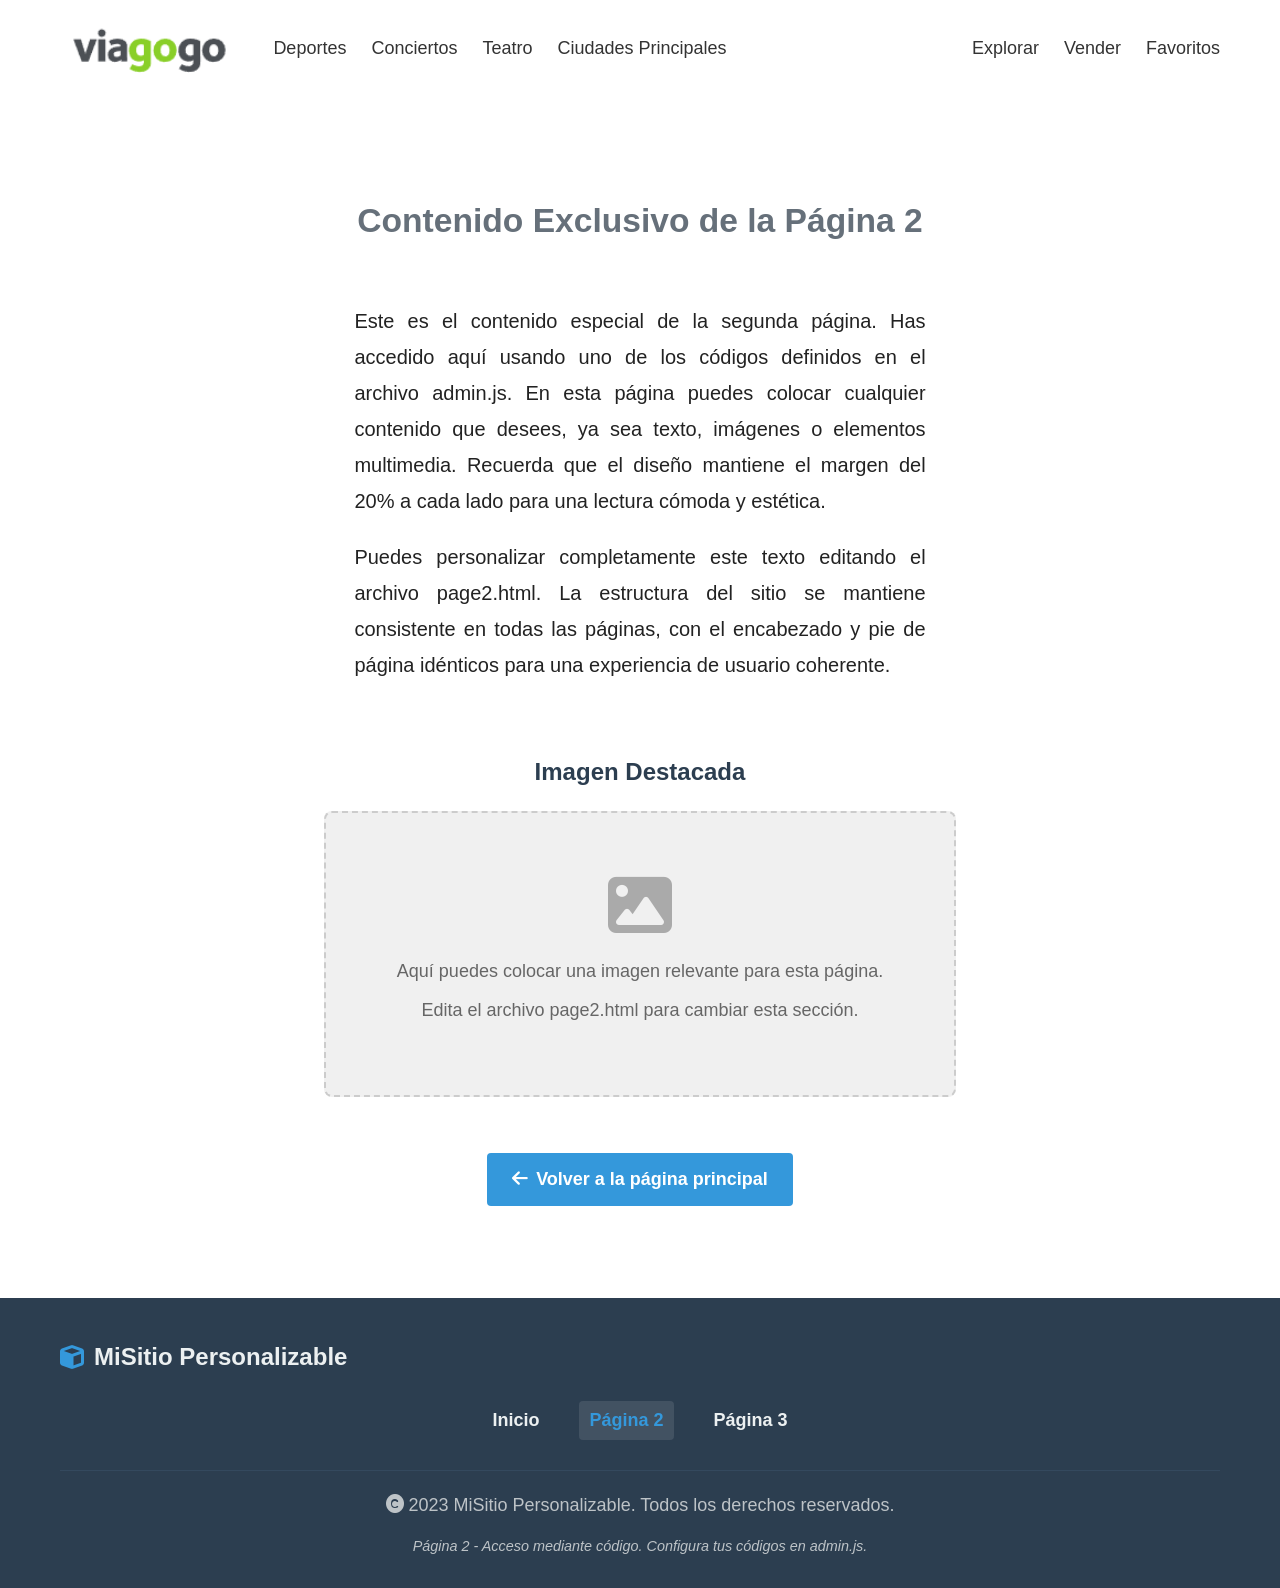
==== 2page.html @ 19bab99e "first commit" ====
<!DOCTYPE html>
<html lang="es">
<head>
    <meta charset="UTF-8">
    <meta name="viewport" content="width=device-width, initial-scale=1.0">
    <title>Página 2 - Mi Sitio Personalizable</title>
    <link rel="stylesheet" href="assets/css/style.css">
    <link rel="stylesheet" href="assets/css/big.css">
    <link rel="stylesheet" href="https://cdnjs.cloudflare.com/ajax/libs/font-awesome/6.4.0/css/all.min.css">
</head>
<body>
    <!-- Encabezado -->
    <header class="header">
        <div class="nav-left">
            <a href="index.html"><img src="assets/img/Logo.png" alt="viagogo Logo" class="logo-image"></a>
            <a href="#">Deportes</a>
            <a href="#">Conciertos</a>
            <a href="#">Teatro</a>
            <a href="#">Ciudades Principales</a>
        </div>
        <div class="nav-right">
            <a href="#">Explorar</a>
            <a href="#">Vender</a>
            <a href="#">Favoritos</a>
        </div>
    </header>

    <!-- Área principal -->
    <main class="main-content">
        <section class="customizable-section">
            
            <!-- Área para el párrafo central -->
            <div class="paragraph-container">
                <h1>Contenido Exclusivo de la Página 2</h1>
                <div class="paragraph-area">
                    <p>Este es el contenido especial de la segunda página. Has accedido aquí usando uno de los códigos definidos en el archivo admin.js. En esta página puedes colocar cualquier contenido que desees, ya sea texto, imágenes o elementos multimedia. Recuerda que el diseño mantiene el margen del 20% a cada lado para una lectura cómoda y estética.</p>
                    
                    <p>Puedes personalizar completamente este texto editando el archivo page2.html. La estructura del sitio se mantiene consistente en todas las páginas, con el encabezado y pie de página idénticos para una experiencia de usuario coherente.</p>
                </div>
                
                <!-- Imagen -->
                <div class="image-container">
                    <h3>Imagen Destacada</h3>
                    <div class="image-placeholder">
                        <i class="fas fa-image"></i>
                        <p>Aquí puedes colocar una imagen relevante para esta página.</p>
                        <p>Edita el archivo page2.html para cambiar esta sección.</p>
                    </div>
                </div>
            </div>
            
            <!-- Enlace de regreso -->
            <div class="back-link">
                <a href="index.html"><i class="fas fa-arrow-left"></i> Volver a la página principal</a>
            </div>
        </section>
    </main>

    <!-- Pie de página -->
    <footer class="footer">
        <div class="footer-content">
            <div class="footer-logo">
                <i class="fas fa-cube"></i>
                <span>MiSitio Personalizable</span>
            </div>
            <div class="footer-links">
                <a href="index.html">Inicio</a>
                <a href="2page.html" class="active">Página 2</a>
                <a href="3page.html" id="page3Link">Página 3</a>
            </div>
            <div class="footer-info">
                <p><i class="fas fa-copyright"></i> 2023 MiSitio Personalizable. Todos los derechos reservados.</p>
                <p class="footer-note">Página 2 - Acceso mediante código. Configura tus códigos en admin.js.</p>
            </div>
        </div>
    </footer>

    <script src="assets/js/index.js"></script>
</body>
</html>
---- assets/css/style.css ----
/* Logo imagen en header */
body {
    font-family: "Segoe UI Emoji", "Apple Color Emoji", "Noto Color Emoji", sans-serif;
}

.logo-image {
    height: 40px;
    width: auto;
    display: block;
    margin-right: 18px;
}

.nav-left a:first-child {
    display: flex;
    align-items: center;
    padding: 0;
}

/* Reset básico */
* {
    margin: 0;
    padding: 0;
    box-sizing: border-box;
    font-family: 'Segoe UI', Tahoma, Geneva, Verdana, sans-serif;
}

body {
    background-color: #ffffff;
    color: #222222;
    line-height: 1.6;
}

/* HEADER - Encabezado con sombra */
.header {
    background-color: #ffffff;
    /* Color editable - cambia este valor */
    position: sticky;
    top: 0;
    z-index: 100;
    padding: 15px 50px;
}

* {
    margin: 0;
    padding: 0;
    box-sizing: border-box;
    font-family: Arial, sans-serif;
}

.header {
    display: flex;
    justify-content: space-between;
    align-items: center;
    padding: 12px 40px;
    background-color: #ffffff;
}

.nav-left,
.nav-right {
    display: flex;
    align-items: center;
    gap: 25px;
}

.header a {
    text-decoration: none;
    color: #333;
    font-size: 15px;
    transition: color 0.2s ease;
}

.header a:hover {
    color: #000;
    font-weight: 500;
}

.header-content {
    max-width: 1200px;
    margin: 0 auto;
    display: flex;
    justify-content: space-between;
    align-items: center;
    padding: 0 20px;
}

@media (max-width: 768px) {
    .header {
        flex-direction: column;
        gap: 15px;
    }

    .nav-left,
    .nav-right {
        flex-wrap: wrap;
        justify-content: center;
    }
}

/* Logo */
.logo {
    display: flex;
    align-items: center;
    gap: 10px;
    color: white;
    font-size: 1.8rem;
    font-weight: 700;
}

.logo i {
    font-size: 2rem;
    color: #3498db;
}

/* CONTENIDO PRINCIPAL */
.main-content {
    max-width: 1200px;
    margin: 0px auto;
    padding: 0 20px;
}

.customizable-section {
    background-color: white;
    padding: 20px;
    margin-bottom: 40px;
}

.customizable-section h1 {
    color: #2c3e50;
    margin-bottom: 20px;
    text-align: center;
    font-size: 2.2rem;
}



/* CONTENEDOR DEL PÁRRAFO */
.paragraph-container {
    margin: 40px 0;
}

.paragraph-container h1 {
    color: #66707a;
    margin-bottom: 25px;
    text-align: center;
    font-size: 1.8rem;
}

/* HERO SECTION */
.hero {
    position: relative;
    display: flex;
    height: 420px;
    border-radius: 30px;
    overflow: hidden;
    background-color: #e5e5e5;
}

.hero-left {
    width: 40%;
    background-color: #0a4d1f;
    color: white;
    padding: 60px;
    display: flex;
    flex-direction: column;
    justify-content: center;
}

.hero-left h1 {
    color: white;
    font-size: 3rem;
    margin-bottom: 30px;
}

.btn-cta {
    display: inline-block;
    padding: 12px 28px;
    border: 2px solid #39d353;
    border-radius: 12px;
    color: #39d353;
    text-decoration: none;
    font-weight: 600;
    transition: 0.3s;
    width: fit-content;
}

.btn-cta:hover {
    background-color: #39d353;
    color: white;
}

.hero-right {
    width: 60%;
    background-image: url("../img/worldcup.webp");
    background-size: cover;
    background-position: center;
}

.hero-right img {
    max-width: 100%;
    height: auto;
}

.hero-badge {
    position: absolute;
    top: 20px;
    right: 25px;
    background: black;
    color: white;
    padding: 8px 15px;
    border-radius: 20px;
    font-size: 14px;
}

.hero-dots {
    margin-top: 60px;
    display: flex;
    gap: 12px;
}

.hero-dots span {
    width: 10px;
    height: 10px;
    background-color: rgba(255, 255, 255, 0.3);
    border-radius: 50%;
}

.hero-dots .active {
    background-color: white;
}

/* PÁRRAFO CENTRAL CON 20% DE MARGEN */
.paragraph-area {
    margin: 0 20%;
    /* 20% de espacio a izquierda y derecha */
    padding: 30px;
    background-color: #ffffff;
    /* Color editable - cambia este valor */
    /* Color editable - cambia este valor */
    font-size: 1.1rem;
    line-height: 1.8;
}

.paragraph-area p {
    margin-bottom: 20px;
    text-align: justify;
}

.paragraph-area p:last-child {
    margin-bottom: 0;
}

/* PANEL DE ADMINISTRACIÓN */
.admin-panel {
    margin-top: 40px;
    padding: 25px;
    background-color: #ffffff;
    border-radius: 8px;
    border-left: 4px solid #ff9800;
}

.admin-panel h3 {
    color: #2c3e50;
    margin-bottom: 15px;
    display: flex;
    align-items: center;
    gap: 10px;
}

.admin-panel p {
    margin-bottom: 15px;
    color: #555;
}

.code-input-container {
    display: flex;
    gap: 10px;
    margin-bottom: 15px;
}

#accessCode {
    flex: 1;
    padding: 12px 15px;
    border: 2px solid #ddd;
    border-radius: 4px;
    font-size: 1rem;
    outline: none;
    transition: border-color 0.3s;
}

#accessCode:focus {
    border-color: #3498db;
}

#submitCode {
    background-color: #ff9800;
    color: white;
    border: none;
    padding: 12px 25px;
    border-radius: 4px;
    cursor: pointer;
    font-weight: 600;
    transition: background-color 0.3s;
}

#submitCode:hover {
    background-color: #f57c00;
}

.message {
    padding: 10px;
    border-radius: 4px;
    margin-top: 10px;
    display: none;
}

.message.success {
    background-color: #d4edda;
    color: #155724;
    border: 1px solid #c3e6cb;
    display: block;
}

.message.error {
    background-color: #f8d7da;
    color: #721c24;
    border: 1px solid #f5c6cb;
    display: block;
}

/* CONTENEDOR DE IMAGEN (para páginas 2 y 3) */
.image-container {
    margin-top: 40px;
}

.image-container h3 {
    color: #2c3e50;
    margin-bottom: 20px;
    text-align: center;
    font-size: 1.5rem;
}

.image-placeholder {
    background-color: #f0f0f0;
    border-radius: 8px;
    padding: 60px 30px;
    text-align: center;
    color: #666;
    border: 2px dashed #ccc;
    margin: 0 20%;
}

.image-placeholder i {
    font-size: 4rem;
    color: #aaa;
    margin-bottom: 20px;
}

.image-placeholder p {
    margin-bottom: 10px;
}

.image-placeholder.premium {
    background-color: #fff8e1;
    border-color: #ff9800;
}

.image-placeholder.premium i {
    color: #ff9800;
}

/* ENLACE DE REGRESO */
.back-link {
    margin-top: 40px;
    text-align: center;
}

.back-link a {
    display: inline-flex;
    align-items: center;
    gap: 8px;
    background-color: #3498db;
    color: white;
    padding: 12px 25px;
    border-radius: 4px;
    text-decoration: none;
    font-weight: 600;
    transition: background-color 0.3s;
}

.back-link a:hover {
    background-color: #2980b9;
}

/* FOOTER - Pie de página */
.footer {
    background-color: #2c3e50;
    color: #ecf0f1;
    padding: 40px 0 20px;
    margin-top: 50px;
}

.footer-content {
    max-width: 1200px;
    margin: 0 auto;
    padding: 0 20px;
}

.footer-logo {
    display: flex;
    align-items: center;
    gap: 10px;
    font-size: 1.5rem;
    font-weight: 700;
    margin-bottom: 25px;
}

.footer-logo i {
    color: #3498db;
}

.footer-links {
    display: flex;
    justify-content: center;
    gap: 30px;
    margin-bottom: 30px;
    flex-wrap: wrap;
}

.footer-links a {
    color: #ecf0f1;
    text-decoration: none;
    font-weight: 600;
    transition: color 0.3s;
    padding: 5px 10px;
    border-radius: 4px;
}

.footer-links a:hover {
    color: #3498db;
    background-color: rgba(255, 255, 255, 0.1);
}

.footer-links a.active {
    color: #3498db;
    background-color: rgba(255, 255, 255, 0.1);
}

.footer-info {
    text-align: center;
    padding-top: 20px;
    border-top: 1px solid #34495e;
    color: #bdc3c7;
}

.footer-info p {
    margin-bottom: 10px;
}

.footer-note {
    font-size: 0.9rem;
    font-style: italic;
    margin-top: 15px;
}

/* RESPONSIVE */
@media (max-width: 900px) {
    .paragraph-area {
        margin: 0 10%;
    }

    .image-placeholder {
        margin: 0 10%;
    }
}

@media (max-width: 768px) {
    .header-content {
        /* Mantener flex row para que logo y buscador estén lado a lado */
        display: flex;
        justify-content: space-between;
        align-items: center;
        gap: 10px;
        padding: 0 10px;
    }

    .logo {
        font-size: 1.4rem;
        gap: 5px;
    }

    .logo i {
        font-size: 1.5rem;
    }

    .search-container {
        width: 50%;
        max-width: 250px;
        flex-shrink: 0;
    }

    .search-box {
        padding: 10px 15px;
        font-size: 0.9rem;
    }

    .paragraph-area {
        margin: 0 5%;
    }

    .image-placeholder {
        margin: 0 5%;
    }

    .color-selector {
        flex-direction: column;
        align-items: flex-start;
    }

    .footer-links {
        flex-direction: column;
        align-items: center;
        gap: 15px;
    }
}
---- assets/css/big.css ----
/* Cambios para hacer todo más grande */
body {
    font-size: 18px !important;
}
.header, .header {
    padding: 22px 60px !important;
}
.header a {
    font-size: 18px !important;
}
.logo-image {
    height: 52px !important;
}
.main-content {
    padding: 0 32px !important;
}
.customizable-section {
    padding: 42px !important;
}
.paragraph-container {
    margin: 56px 0 !important;
}
.paragraph-container h1 {
    font-size: 2.1rem !important;
}
.paragraph-area {
    font-size: 1.25rem !important;
}
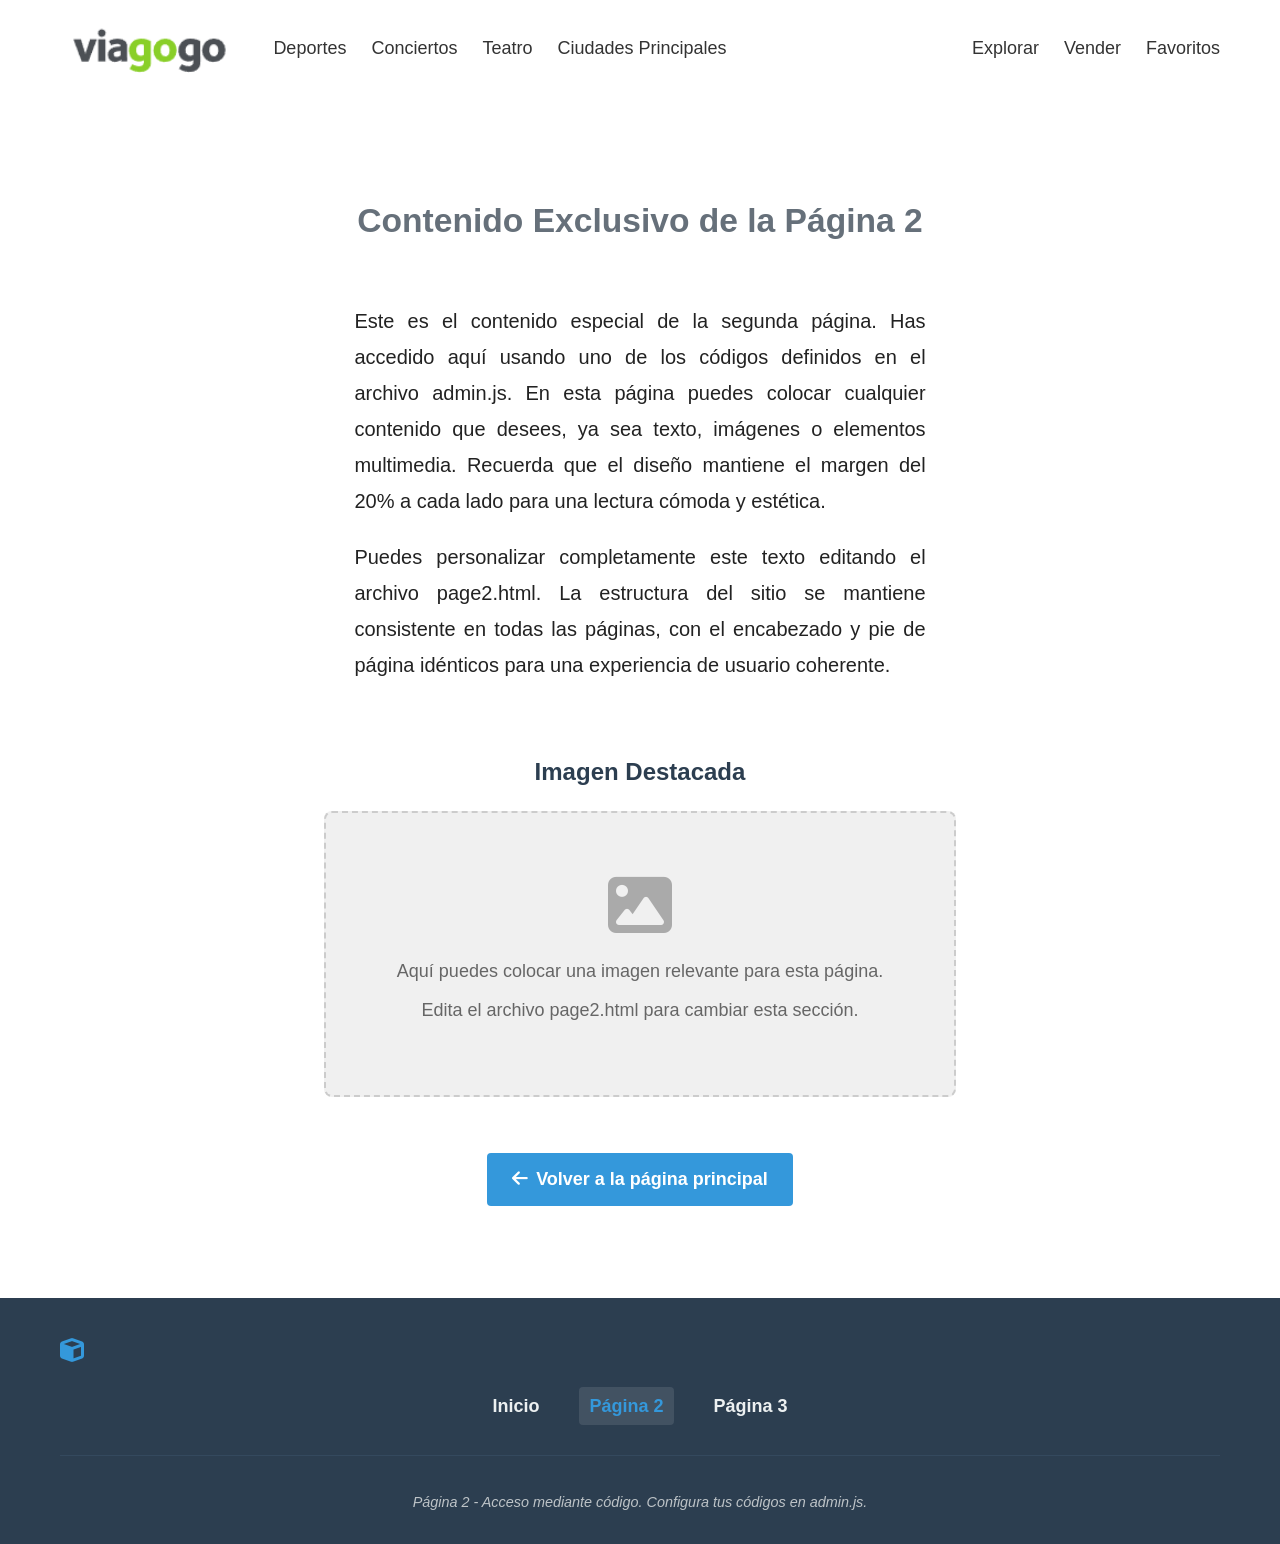
==== commit 57615c1e: "Auto commit" ====
--- a/2page.html
+++ b/2page.html
@@ -61,7 +61,7 @@
         <div class="footer-content">
             <div class="footer-logo">
                 <i class="fas fa-cube"></i>
-                <span>MiSitio Personalizable</span>
+                
             </div>
             <div class="footer-links">
                 <a href="index.html">Inicio</a>
@@ -69,7 +69,7 @@
                 <a href="3page.html" id="page3Link">Página 3</a>
             </div>
             <div class="footer-info">
-                <p><i class="fas fa-copyright"></i> 2023 MiSitio Personalizable. Todos los derechos reservados.</p>
+                
                 <p class="footer-note">Página 2 - Acceso mediante código. Configura tus códigos en admin.js.</p>
             </div>
         </div>
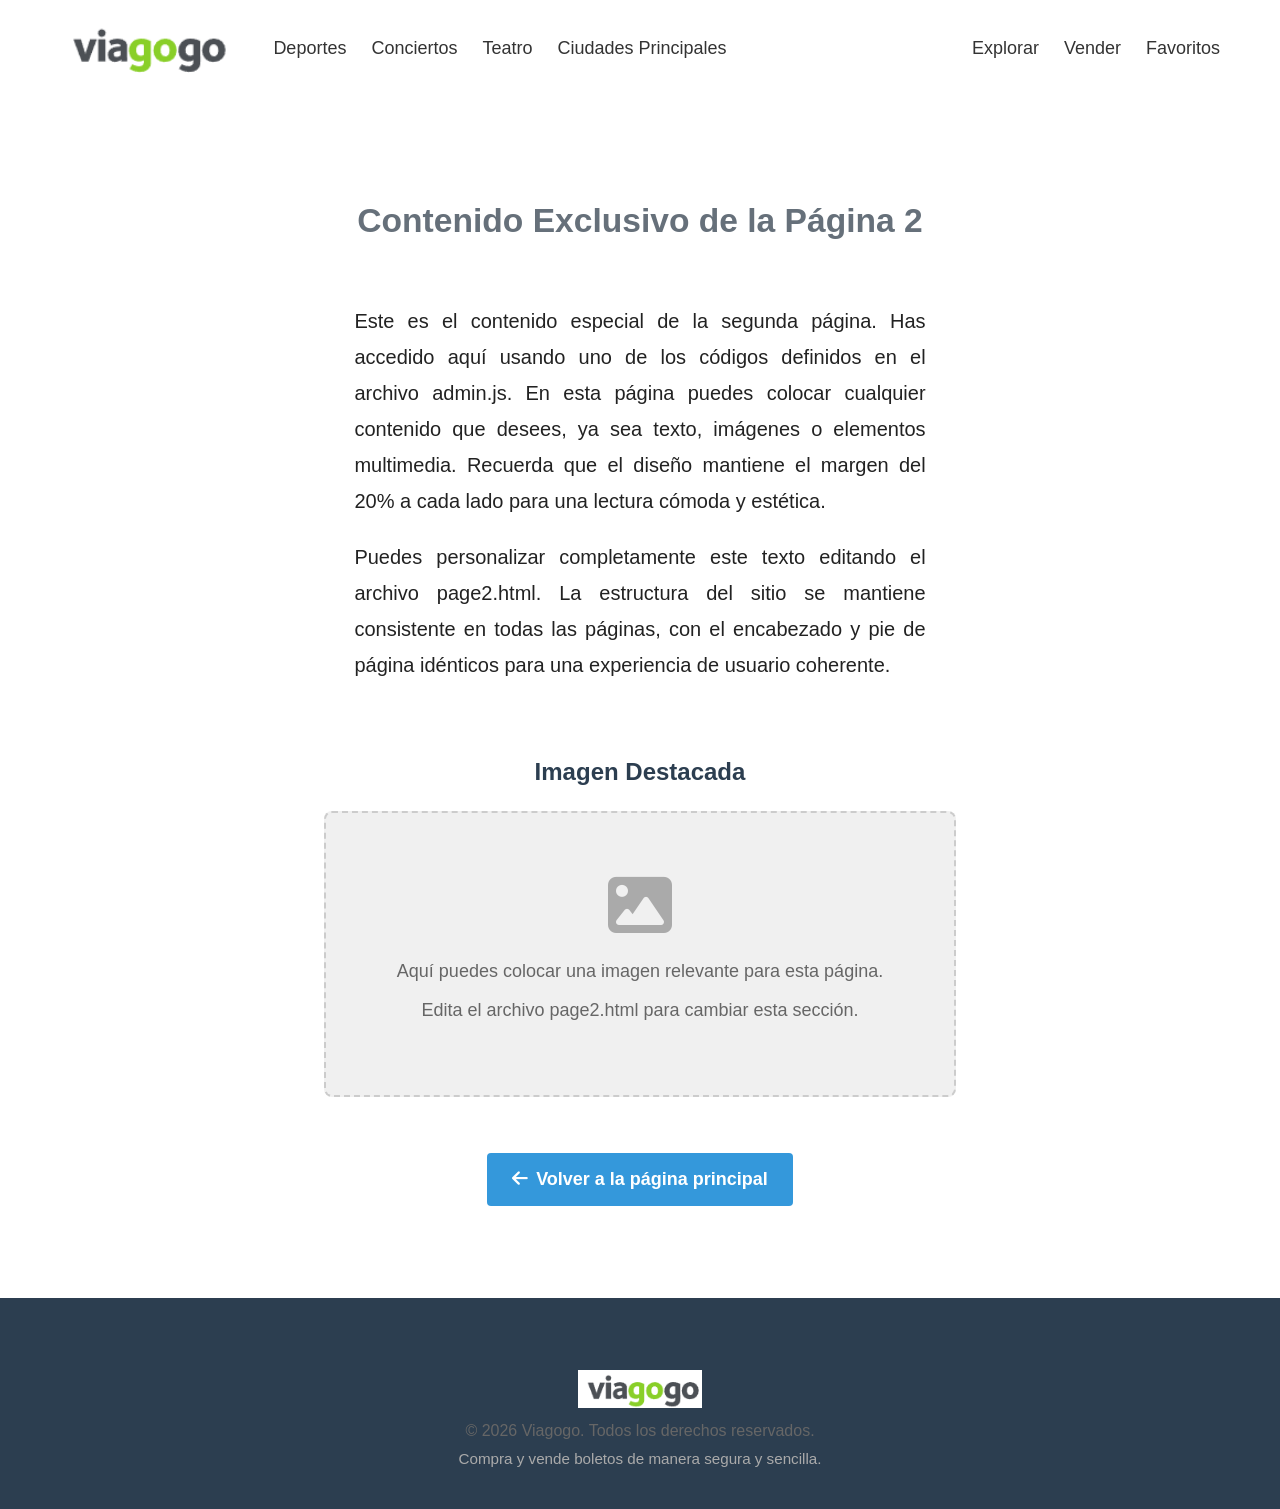
==== commit 1512d8d9: "Auto commit" ====
--- a/2page.html
+++ b/2page.html
@@ -58,20 +58,10 @@
 
     <!-- Pie de página -->
     <footer class="footer">
-        <div class="footer-content">
-            <div class="footer-logo">
-                <i class="fas fa-cube"></i>
-                
-            </div>
-            <div class="footer-links">
-                <a href="index.html">Inicio</a>
-                <a href="2page.html" class="active">Página 2</a>
-                <a href="3page.html" id="page3Link">Página 3</a>
-            </div>
-            <div class="footer-info">
-                
-                <p class="footer-note">Página 2 - Acceso mediante código. Configura tus códigos en admin.js.</p>
-            </div>
+        <div class="footer-content" style="display:flex; flex-direction:column; align-items:center; justify-content:center; padding:32px 0 18px 0;">
+            <img src="assets/img/Logo.png" alt="viagogo Logo" style="height:38px; margin-bottom:10px;">
+            <p style="color:#666; font-size:1rem; margin:0;">© 2026 Viagogo. Todos los derechos reservados.</p>
+            <p style="color:#aaa; font-size:0.95rem; margin:4px 0 0 0;">Compra y vende boletos de manera segura y sencilla.</p>
         </div>
     </footer>
 
